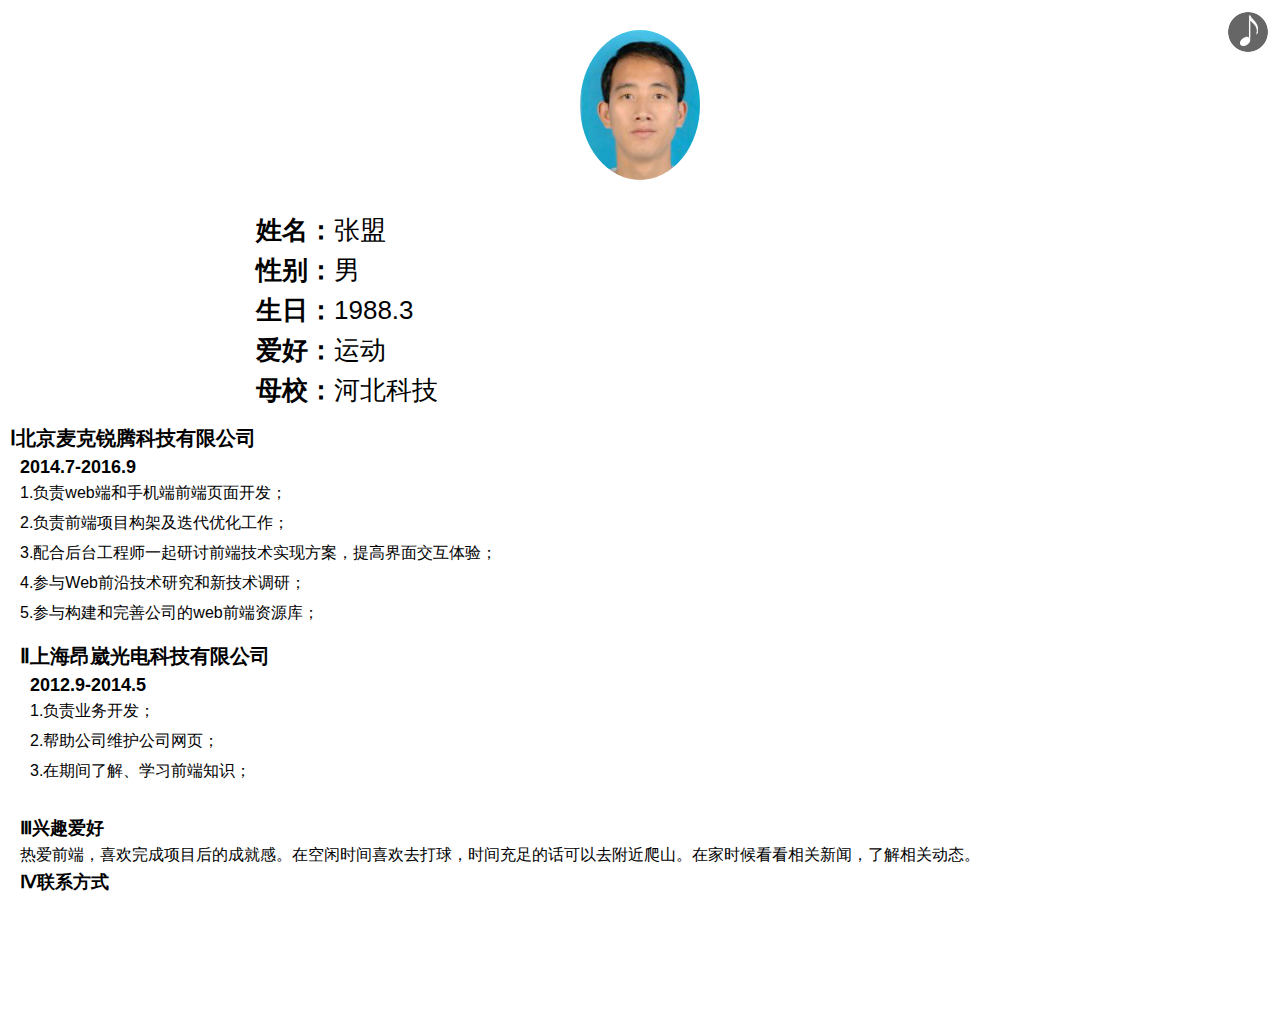
==== index.html @ 0e877795 "m" ====
<!DOCTYPE html>
<html lang="en">
<head>
	<meta charset="UTF-8">
	<meta name="viewport" content="width=device-width, initial-scale=1.0">
	<meta http-equiv="X-UA-Compatible" content="ie=edge">
	<title>微信简历</title>
	<link rel="stylesheet" href="css/swiper-3.3.1.min.css">
	<link rel="stylesheet" href="css/animate.css">
	<link rel="stylesheet" href="css/animate.min.css">
	<style>
	*{margin: 0;padding: 0;}
	ul{list-style: none;}
	html,body{width: 100%;height: 100%;overflow: hidden;}
		body{
			font-family: sans-serif;
			color:#000;
			background-color: #cfc;
			background: url(images/2.jpg) no-repeat;
			background-size: cover;;
		}
		span.music{
			display: block;
			width: 44px;
			height: 44px;
			background-image: url(images/music.png);
			background-repeat: no-repeat;
			position: fixed;
			z-index: 100;
			right:10px;
			top: 10px;
			/*animation:music 1s linear infinite;*/
		}

		.page1 .head{
			display: block;
			width: 120px;
			height: 150px;
			border: none;
			border-radius: 50%;
			background: url(images/1.jpg) no-repeat;
			-webkit-background-size: cover;
			background-size: cover;
			margin: 30px auto;
		}
		 .page1 p{
			font-size: 26px;
			line-height: 40px;
			text-indent: 20%;
		}
		.page1 span{
			font-weight: bold;
		}
		.page2{
			padding: 10px;
		}
		.page2 h3{
			font-size: 20px;
			margin-top: 5px;
			margin-bottom: 5px;
		}
		.page2 h4{
			font-size: 18px;
			text-indent: 10px;
		}
		.page2 p{
			font-size: 16px;
			line-height: 30px;
			text-indent: 10px;
		}
		.page2 .lastp{
			font-size: 15px;
			color:red;
		}

	</style>

</head>
<body>
	<span class="music music-animated animated infinite">
		<audio id="audio1" src="benpao.mp3" autoplay>
		</audio>
	</span>
	<div class="swiper-container">
    <div class="swiper-wrapper">
        <div class="swiper-slide page1">
					<span class="head ani" swiper-animate-effect="lightSpeedIn" swiper-animate-duration="0.5s" swiper-animate-delay="0.3s"></span>
					<p class="ani" swiper-animate-effect="rotateIn" swiper-animate-duration="0.5s" swiper-animate-delay="0.4s"><span>姓名：</span>张盟</p>
					<p class="ani" swiper-animate-effect="fadeInLeft" swiper-animate-duration="0.5s" swiper-animate-delay="0.5s"><span>性别：</span>男</p>
					<p class="ani" swiper-animate-effect="fadeInRight" swiper-animate-duration="0.5s" swiper-animate-delay="0.6s"><span>生日：</span>1988.3</p>
					<p class="ani" swiper-animate-effect="fadeInLeft" swiper-animate-duration="0.5s" swiper-animate-delay="0.7s"><span>爱好：</span>运动</p>
					<p class="ani" swiper-animate-effect="rotateInUpLeft" swiper-animate-duration="0.5s" swiper-animate-delay="0.8s"><span>母校：</span>河北科技</p>
        </div>
        <div class="swiper-slide page2">
					<div >
						<h3 class="ani" swiper-animate-effect="slideInDown" swiper-animate-duration="0.5s" swiper-animate-delay="0.3s">Ⅰ北京麦克锐腾科技有限公司</h3>
						<h4 class="ani" swiper-animate-effect="fadeInLeft" swiper-animate-duration="0.5s" swiper-animate-delay="0.4s">2014.7-2016.9</h4>
						<div class="ani" swiper-animate-effect="zoomIn" swiper-animate-duration="0.5s" swiper-animate-delay="0.5s">
							<p>1.负责web端和手机端前端页面开发；</p>
							<p>2.负责前端项目构架及迭代优化工作；</p>
							<p>3.配合后台工程师一起研讨前端技术实现方案，提高界面交互体验；</p>
							<p>4.参与Web前沿技术研究和新技术调研；</p>
							<p>5.参与构建和完善公司的web前端资源库；</p>
						</div>
					</div>
					<div class="page2">
						<h3 class="ani" swiper-animate-effect="slideInUp" swiper-animate-duration="0.5s" swiper-animate-delay="0.3s">Ⅱ上海昂崴光电科技有限公司</h3>
						<h4 class="ani" swiper-animate-effect="fadeInRight" swiper-animate-duration="0.5s" swiper-animate-delay="0.4s">2012.9-2014.5</h4>
						<div class="ani" swiper-animate-effect="zoomIn" swiper-animate-duration="0.5s" swiper-animate-delay="0.5s">
							<p>1.负责业务开发；</p>
							<p>2.帮助公司维护公司网页；</p>
							<p>3.在期间了解、学习前端知识；</p>
						</div>
					</div>
        </div>
        <div class="swiper-slide page2">
					<h4 class="ani" swiper-animate-effect="rotateInDownLeft" swiper-animate-duration="0.5s" swiper-animate-delay="0.3s">Ⅲ兴趣爱好</h4>
					<p class="ani" swiper-animate-effect="fadeInRight" swiper-animate-duration="0.5s" swiper-animate-delay="0.3s">
						热爱前端，喜欢完成项目后的成就感。在空闲时间喜欢去打球，时间充足的话可以去附近爬山。在家时候看看相关新闻，了解相关动态。
					</p>
					<h4 class="ani" swiper-animate-effect="rotateInDownRight" swiper-animate-duration="0.5s" swiper-animate-delay="0.5s">Ⅳ联系方式</h4>
					<div class="ani" swiper-animate-effect="fadeInLeft" swiper-animate-duration="0.5s" swiper-animate-delay="0.5s">
						<p><b>Tel:</b>15710908002</p>
						<p><b>E-mail:</b>1550685677@qq.com</p>
						<p><b>AboutMe:</b><br><span class="lastp">https://zhangmeng000.github.io/zhangmeng</span></p>
					</div>
        </div>
    </div>
    <!-- 如果需要分页器 -->
    <div class="swiper-pagination"></div>
</div>
	<script type="text/javascript" src="js/zepto.min.js"></script>
	<script type="text/javascript" src="js/touch-0.2.14.min.js"></script>
	<script type="text/javascript" src="js/music.js"></script>
	<script src="js/swiper-3.3.1.min.js"></script>
	<script src="js/swiper.animate1.0.2.min.js"></script>
	<script>
  var mySwiper = new Swiper ('.swiper-container', {
		direction: 'vertical',
    loop: true,
		pagination: '.swiper-pagination',
	  onInit: function(swiper){ //Swiper2.x的初始化是onFirstInit
	    swiperAnimateCache(swiper); //隐藏动画元素
	    swiperAnimate(swiper); //初始化完成开始动画
	  },
	  onSlideChangeEnd: function(swiper){
	    swiperAnimate(swiper); //每个slide切换结束时也运行当前slide动画
	  }
	  })
  </script>
</body>
</html>
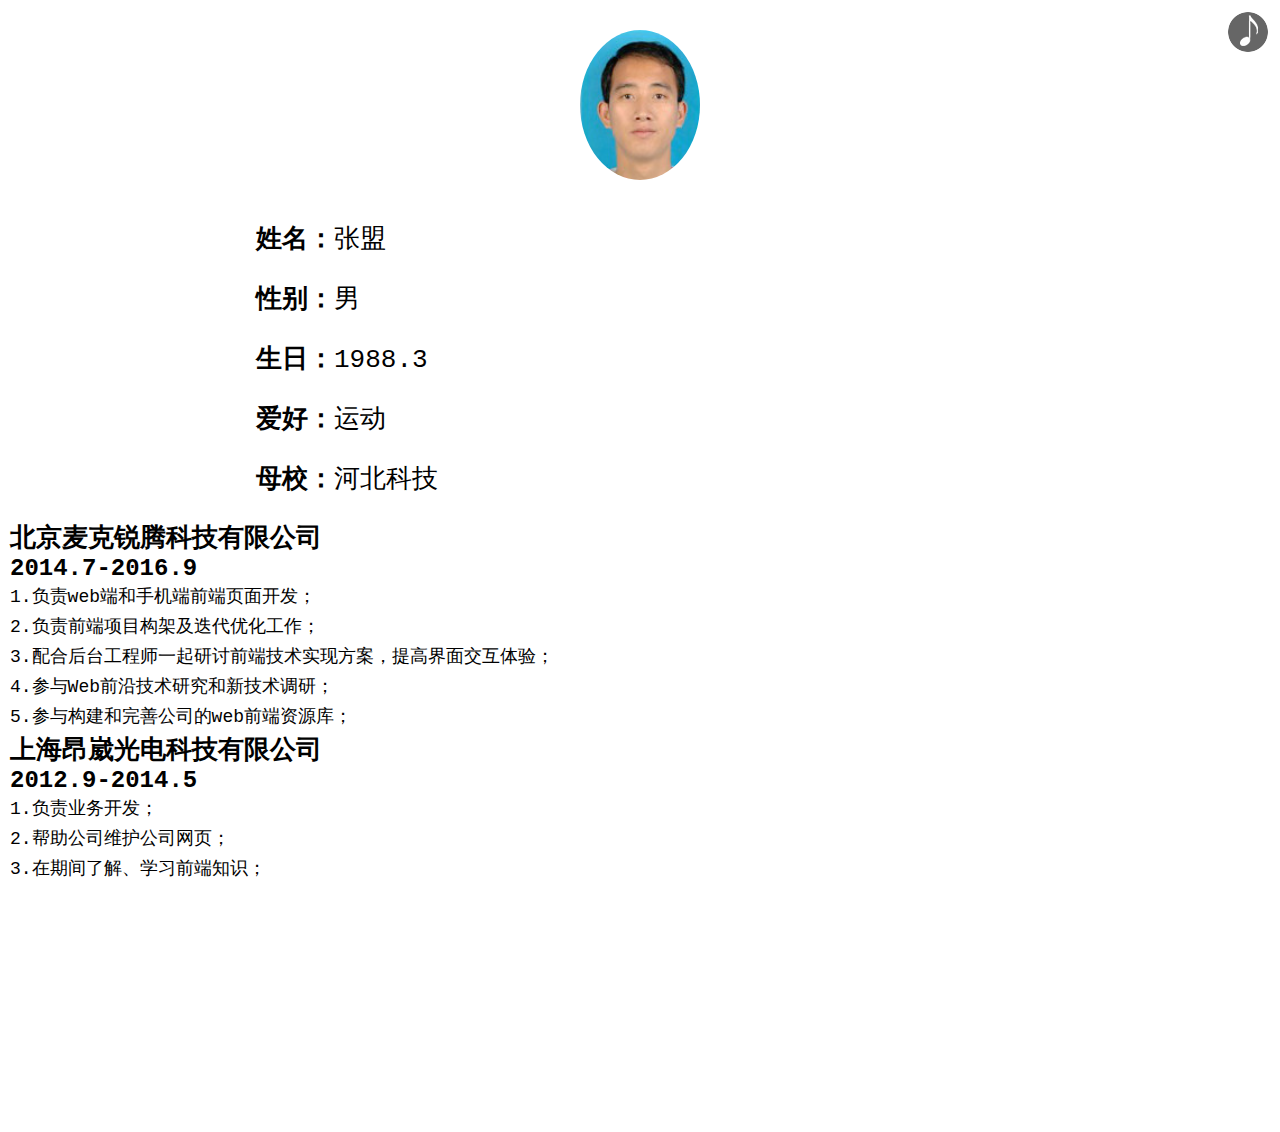
==== commit 28db320f: "jl" ====
--- a/index.html
+++ b/index.html
@@ -13,10 +13,10 @@
 	ul{list-style: none;}
 	html,body{width: 100%;height: 100%;overflow: hidden;}
 		body{
-			font-family: sans-serif;
+			font-family: monospace;
 			color:#000;
 			background-color: #cfc;
-			background: url(images/2.jpg) no-repeat;
+			background: url(http://v1.qzone.cc/skin/201608/25/17/44/57bebe09e198d021.jpg%21600x600.jpg) no-repeat;
 			background-size: cover;;
 		}
 		span.music{
@@ -45,7 +45,7 @@
 		}
 		 .page1 p{
 			font-size: 26px;
-			line-height: 40px;
+			line-height: 60px;
 			text-indent: 20%;
 		}
 		.page1 span{
@@ -55,24 +55,26 @@
 			padding: 10px;
 		}
 		.page2 h3{
-			font-size: 20px;
-			margin-top: 5px;
-			margin-bottom: 5px;
+			font-size: 26px;
 		}
 		.page2 h4{
-			font-size: 18px;
-			text-indent: 10px;
+			font-size: 24px;
 		}
 		.page2 p{
-			font-size: 16px;
+			font-size: 18px;
 			line-height: 30px;
-			text-indent: 10px;
 		}
 		.page2 .lastp{
-			font-size: 15px;
+			font-size: 12px;
 			color:red;
 		}
-
+		.swiper-slide{
+			/*background-image: url(http://img.25pp.com/uploadfile/youxi/images/2015/0802/20150802025857984.jpeg);*/
+			/*background-image: url(http://images.shejidaren.com/wp-content/uploads/2013/11/031814qyS.jpg);
+			background-repeat: no-repeat;
+			background-size: cover;
+			background-position: center;*/
+		}
 	</style>
 
 </head>
@@ -93,32 +95,32 @@
         </div>
         <div class="swiper-slide page2">
 					<div >
-						<h3 class="ani" swiper-animate-effect="slideInDown" swiper-animate-duration="0.5s" swiper-animate-delay="0.3s">Ⅰ北京麦克锐腾科技有限公司</h3>
+						<h3 class="ani" swiper-animate-effect="slideInDown" swiper-animate-duration="0.5s" swiper-animate-delay="0.3s">北京麦克锐腾科技有限公司</h3>
 						<h4 class="ani" swiper-animate-effect="fadeInLeft" swiper-animate-duration="0.5s" swiper-animate-delay="0.4s">2014.7-2016.9</h4>
-						<div class="ani" swiper-animate-effect="zoomIn" swiper-animate-duration="0.5s" swiper-animate-delay="0.5s">
-							<p>1.负责web端和手机端前端页面开发；</p>
-							<p>2.负责前端项目构架及迭代优化工作；</p>
-							<p>3.配合后台工程师一起研讨前端技术实现方案，提高界面交互体验；</p>
-							<p>4.参与Web前沿技术研究和新技术调研；</p>
-							<p>5.参与构建和完善公司的web前端资源库；</p>
-						</div>
+						<p class="ani" swiper-animate-effect="zoomIn" swiper-animate-duration="0.5s" swiper-animate-delay="0.5s">
+							1.负责web端和手机端前端页面开发；<br>
+							2.负责前端项目构架及迭代优化工作；<br>
+							3.配合后台工程师一起研讨前端技术实现方案，提高界面交互体验；<br>
+							4.参与Web前沿技术研究和新技术调研；<br>
+							5.参与构建和完善公司的web前端资源库；
+						</p>
 					</div>
-					<div class="page2">
-						<h3 class="ani" swiper-animate-effect="slideInUp" swiper-animate-duration="0.5s" swiper-animate-delay="0.3s">Ⅱ上海昂崴光电科技有限公司</h3>
+					<div>
+						<h3 class="ani" swiper-animate-effect="slideInUp" swiper-animate-duration="0.5s" swiper-animate-delay="0.3s">上海昂崴光电科技有限公司</h3>
 						<h4 class="ani" swiper-animate-effect="fadeInRight" swiper-animate-duration="0.5s" swiper-animate-delay="0.4s">2012.9-2014.5</h4>
-						<div class="ani" swiper-animate-effect="zoomIn" swiper-animate-duration="0.5s" swiper-animate-delay="0.5s">
-							<p>1.负责业务开发；</p>
-							<p>2.帮助公司维护公司网页；</p>
-							<p>3.在期间了解、学习前端知识；</p>
-						</div>
+						<p class="ani" swiper-animate-effect="zoomIn" swiper-animate-duration="0.5s" swiper-animate-delay="0.5s">
+							1.负责业务开发；<br>
+							2.帮助公司维护公司网页；<br>
+							3.在期间了解、学习前端知识；
+						</p>
 					</div>
         </div>
         <div class="swiper-slide page2">
-					<h4 class="ani" swiper-animate-effect="rotateInDownLeft" swiper-animate-duration="0.5s" swiper-animate-delay="0.3s">Ⅲ兴趣爱好</h4>
+					<h4 class="ani" swiper-animate-effect="rotateInDownLeft" swiper-animate-duration="0.5s" swiper-animate-delay="0.3s">兴趣爱好</h4>
 					<p class="ani" swiper-animate-effect="fadeInRight" swiper-animate-duration="0.5s" swiper-animate-delay="0.3s">
 						热爱前端，喜欢完成项目后的成就感。在空闲时间喜欢去打球，时间充足的话可以去附近爬山。在家时候看看相关新闻，了解相关动态。
 					</p>
-					<h4 class="ani" swiper-animate-effect="rotateInDownRight" swiper-animate-duration="0.5s" swiper-animate-delay="0.5s">Ⅳ联系方式</h4>
+					<h4 class="ani" swiper-animate-effect="rotateInDownRight" swiper-animate-duration="0.5s" swiper-animate-delay="0.5s">联系方式</h4>
 					<div class="ani" swiper-animate-effect="fadeInLeft" swiper-animate-duration="0.5s" swiper-animate-delay="0.5s">
 						<p><b>Tel:</b>15710908002</p>
 						<p><b>E-mail:</b>1550685677@qq.com</p>
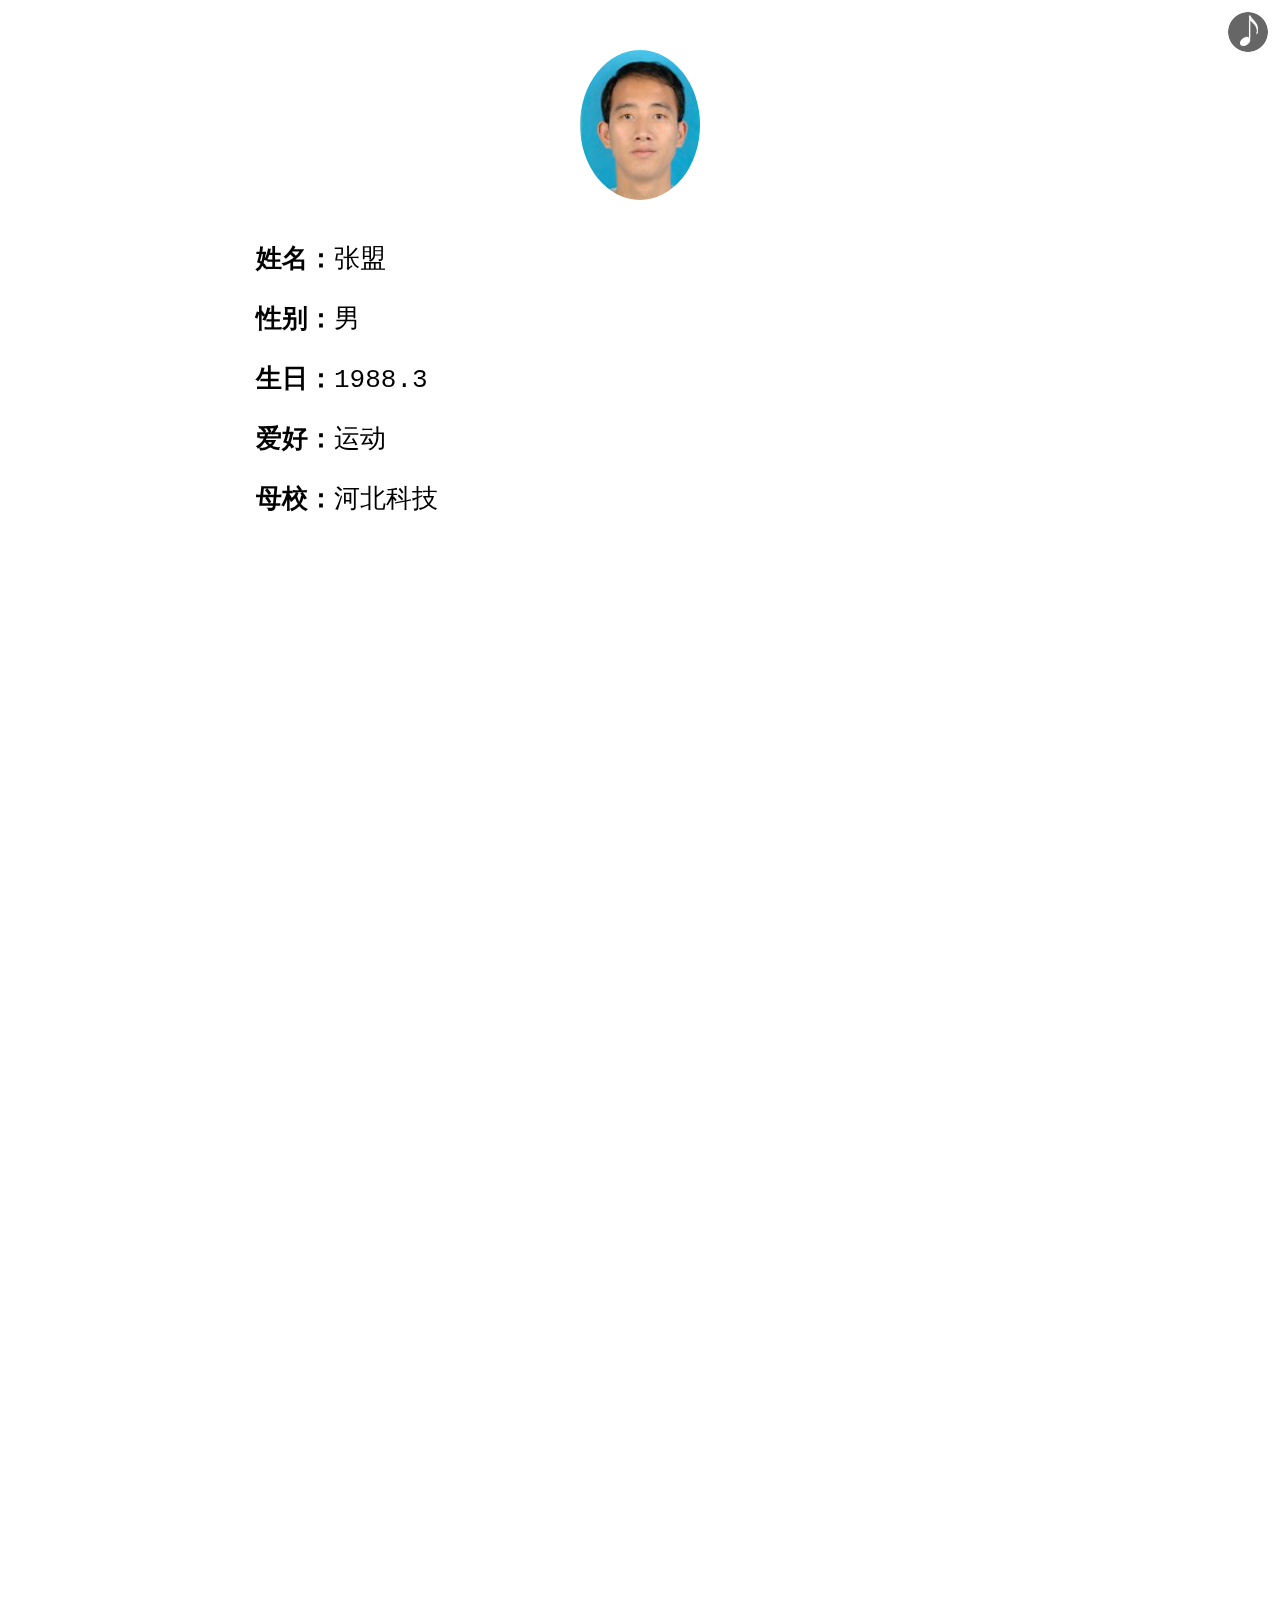
==== commit f8041407: "aa" ====
--- a/index.html
+++ b/index.html
@@ -68,13 +68,7 @@
 			font-size: 12px;
 			color:red;
 		}
-		.swiper-slide{
-			/*background-image: url(http://img.25pp.com/uploadfile/youxi/images/2015/0802/20150802025857984.jpeg);*/
-			/*background-image: url(http://images.shejidaren.com/wp-content/uploads/2013/11/031814qyS.jpg);
-			background-repeat: no-repeat;
-			background-size: cover;
-			background-position: center;*/
-		}
+		
 	</style>
 
 </head>
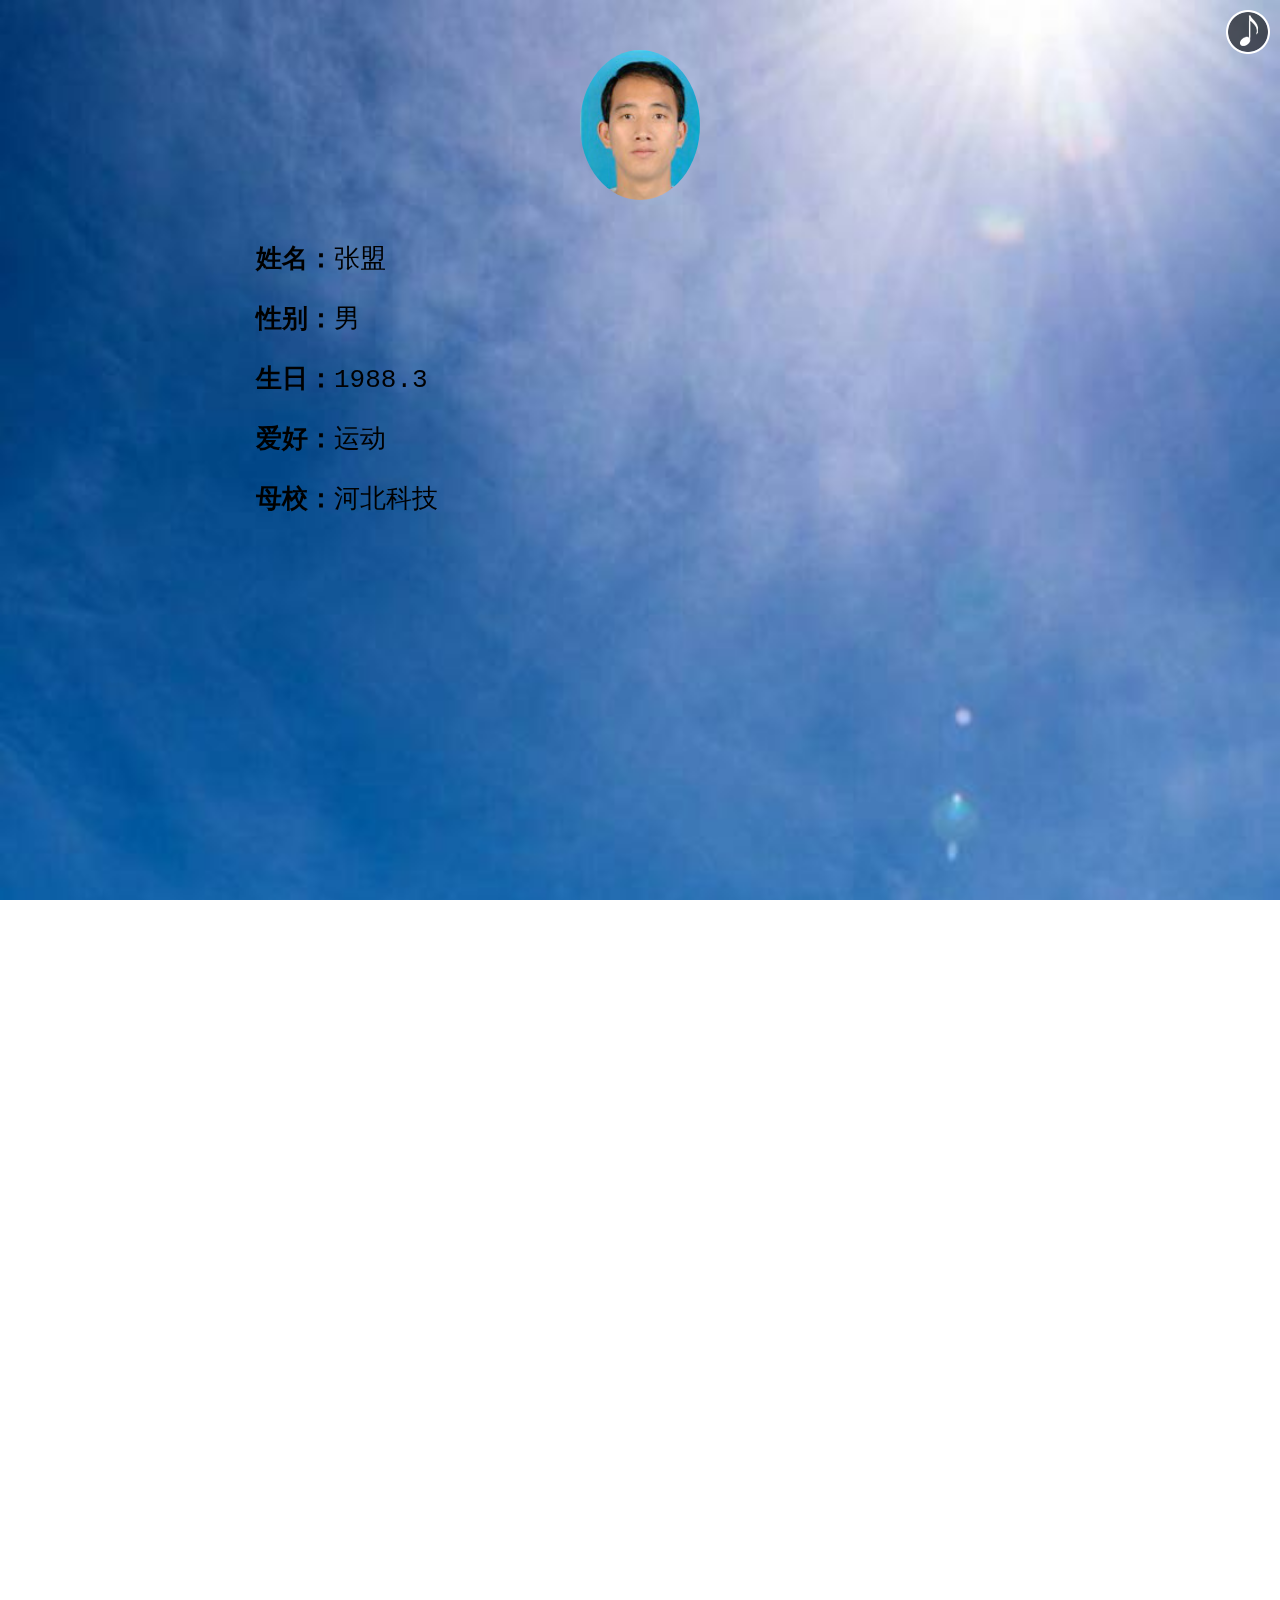
==== commit a805b2cb: "g" ====
--- a/index.html
+++ b/index.html
@@ -16,7 +16,7 @@
 			font-family: monospace;
 			color:#000;
 			background-color: #cfc;
-			background: url(http://v1.qzone.cc/skin/201608/25/17/44/57bebe09e198d021.jpg%21600x600.jpg) no-repeat;
+			background: url(images/2.jpg) no-repeat;
 			background-size: cover;;
 		}
 		span.music{
@@ -68,7 +68,7 @@
 			font-size: 12px;
 			color:red;
 		}
-		
+
 	</style>
 
 </head>
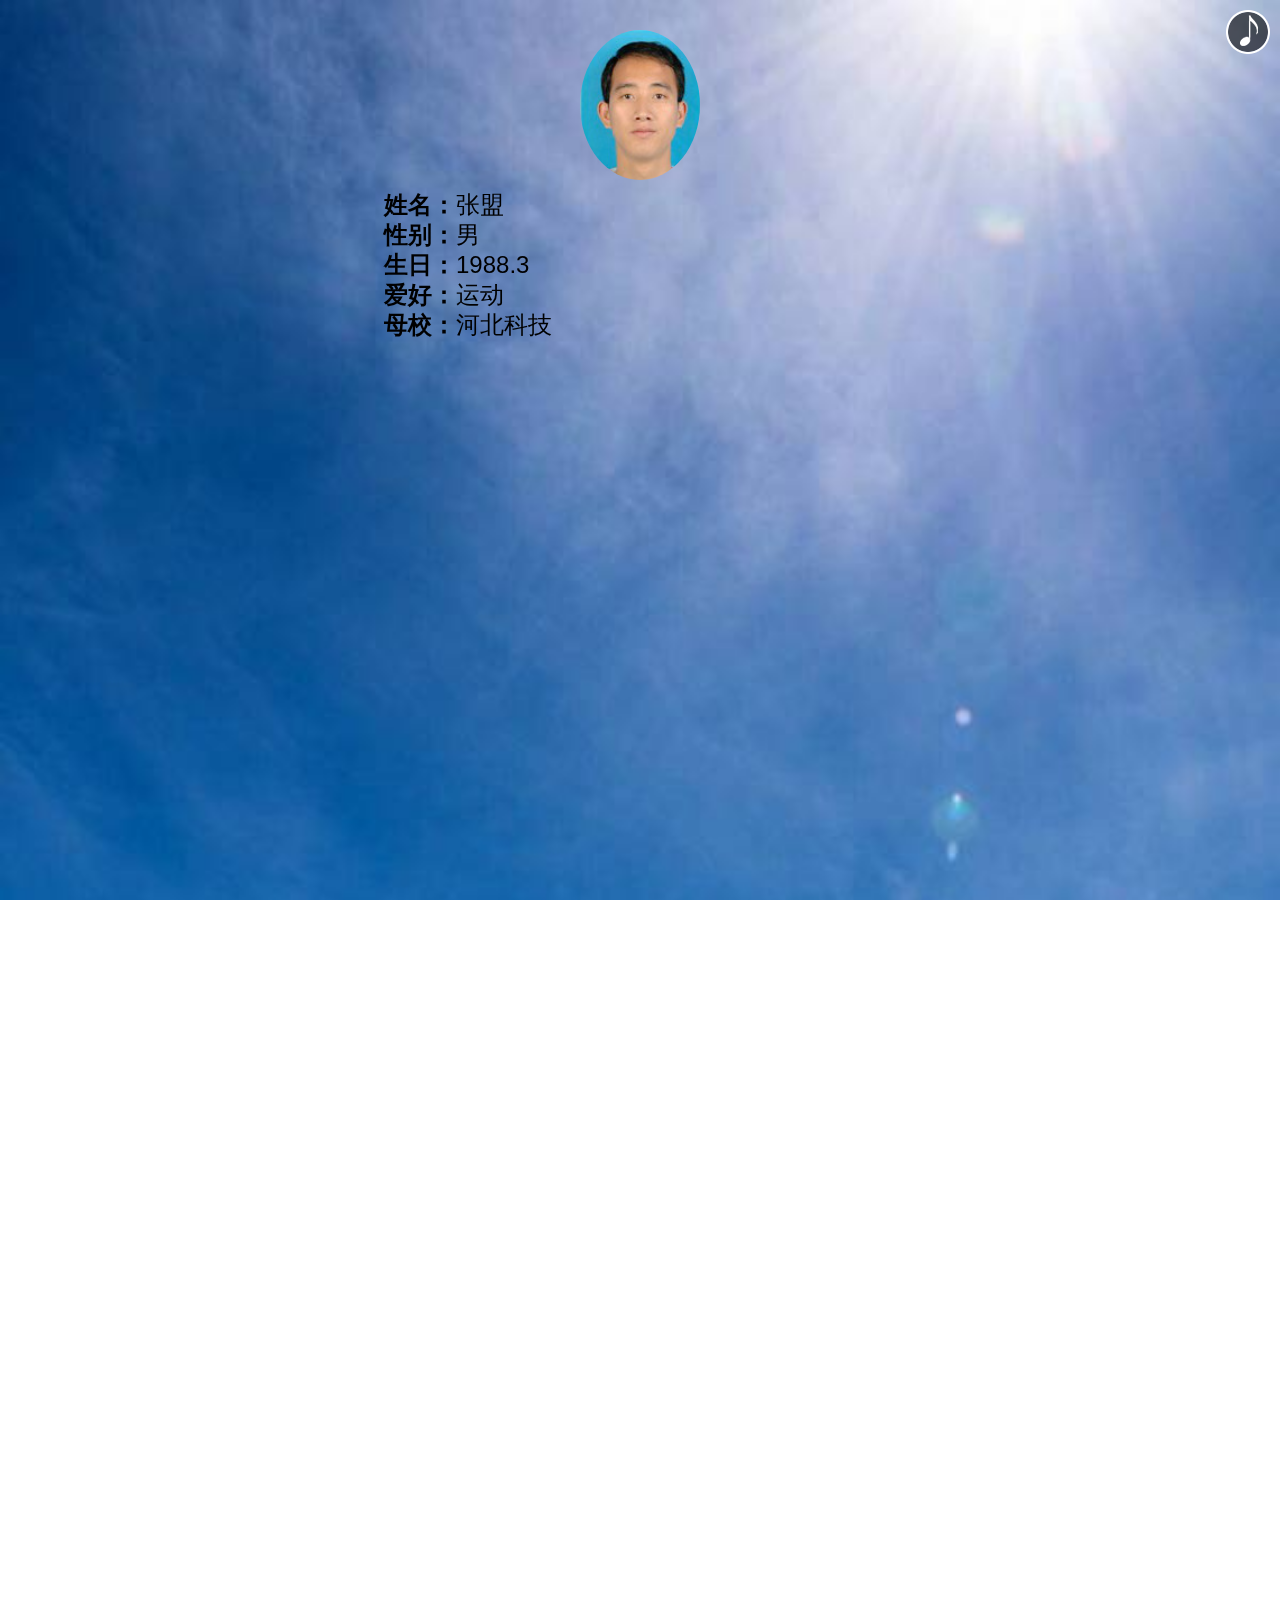
==== commit 344fa249: "m" ====
--- a/index.html
+++ b/index.html
@@ -13,7 +13,7 @@
 	ul{list-style: none;}
 	html,body{width: 100%;height: 100%;overflow: hidden;}
 		body{
-			font-family: monospace;
+			font-family: sans-serif;
 			color:#000;
 			background-color: #cfc;
 			background: url(images/2.jpg) no-repeat;
@@ -41,12 +41,12 @@
 			background: url(images/1.jpg) no-repeat;
 			-webkit-background-size: cover;
 			background-size: cover;
-			margin: 30px auto;
+			margin: 10px auto;
 		}
 		 .page1 p{
-			font-size: 26px;
-			line-height: 60px;
-			text-indent: 20%;
+			font-size: 24px;
+			line-height: 30px;
+			text-indent: 30%;
 		}
 		.page1 span{
 			font-weight: bold;
@@ -55,17 +55,21 @@
 			padding: 10px;
 		}
 		.page2 h3{
-			font-size: 26px;
+			font-size: 20px;
+			margin-top: 5px;
+			margin-bottom: 5px;
 		}
 		.page2 h4{
-			font-size: 24px;
+			font-size: 18px;
+			text-indent: 10px;
 		}
 		.page2 p{
-			font-size: 18px;
+			font-size: 16px;
 			line-height: 30px;
+			text-indent: 10px;
 		}
 		.page2 .lastp{
-			font-size: 12px;
+			font-size: 15px;
 			color:red;
 		}
 
@@ -89,32 +93,32 @@
         </div>
         <div class="swiper-slide page2">
 					<div >
-						<h3 class="ani" swiper-animate-effect="slideInDown" swiper-animate-duration="0.5s" swiper-animate-delay="0.3s">北京麦克锐腾科技有限公司</h3>
+						<h3 class="ani" swiper-animate-effect="slideInDown" swiper-animate-duration="0.5s" swiper-animate-delay="0.3s">Ⅰ北京麦克锐腾科技有限公司</h3>
 						<h4 class="ani" swiper-animate-effect="fadeInLeft" swiper-animate-duration="0.5s" swiper-animate-delay="0.4s">2014.7-2016.9</h4>
-						<p class="ani" swiper-animate-effect="zoomIn" swiper-animate-duration="0.5s" swiper-animate-delay="0.5s">
-							1.负责web端和手机端前端页面开发；<br>
-							2.负责前端项目构架及迭代优化工作；<br>
-							3.配合后台工程师一起研讨前端技术实现方案，提高界面交互体验；<br>
-							4.参与Web前沿技术研究和新技术调研；<br>
-							5.参与构建和完善公司的web前端资源库；
-						</p>
+						<div class="ani" swiper-animate-effect="zoomIn" swiper-animate-duration="0.5s" swiper-animate-delay="0.5s">
+							<p>1.负责web端和手机端前端页面开发；</p>
+							<p>2.负责前端项目构架及迭代优化工作；</p>
+							<p>3.配合后台工程师一起研讨前端技术实现方案，提高界面交互体验；</p>
+							<p>4.参与Web前沿技术研究和新技术调研；</p>
+							<p>5.参与构建和完善公司的web前端资源库；</p>
+						</div>
 					</div>
-					<div>
-						<h3 class="ani" swiper-animate-effect="slideInUp" swiper-animate-duration="0.5s" swiper-animate-delay="0.3s">上海昂崴光电科技有限公司</h3>
+					<div class="page2">
+						<h3 class="ani" swiper-animate-effect="slideInUp" swiper-animate-duration="0.5s" swiper-animate-delay="0.3s">Ⅱ上海昂崴光电科技有限公司</h3>
 						<h4 class="ani" swiper-animate-effect="fadeInRight" swiper-animate-duration="0.5s" swiper-animate-delay="0.4s">2012.9-2014.5</h4>
-						<p class="ani" swiper-animate-effect="zoomIn" swiper-animate-duration="0.5s" swiper-animate-delay="0.5s">
-							1.负责业务开发；<br>
-							2.帮助公司维护公司网页；<br>
-							3.在期间了解、学习前端知识；
-						</p>
+						<div class="ani" swiper-animate-effect="zoomIn" swiper-animate-duration="0.5s" swiper-animate-delay="0.5s">
+							<p>1.负责业务开发；</p>
+							<p>2.帮助公司维护公司网页；</p>
+							<p>3.在期间了解、学习前端知识；</p>
+						</div>
 					</div>
         </div>
         <div class="swiper-slide page2">
-					<h4 class="ani" swiper-animate-effect="rotateInDownLeft" swiper-animate-duration="0.5s" swiper-animate-delay="0.3s">兴趣爱好</h4>
+					<h4 class="ani" swiper-animate-effect="rotateInDownLeft" swiper-animate-duration="0.5s" swiper-animate-delay="0.3s">Ⅲ兴趣爱好</h4>
 					<p class="ani" swiper-animate-effect="fadeInRight" swiper-animate-duration="0.5s" swiper-animate-delay="0.3s">
 						热爱前端，喜欢完成项目后的成就感。在空闲时间喜欢去打球，时间充足的话可以去附近爬山。在家时候看看相关新闻，了解相关动态。
 					</p>
-					<h4 class="ani" swiper-animate-effect="rotateInDownRight" swiper-animate-duration="0.5s" swiper-animate-delay="0.5s">联系方式</h4>
+					<h4 class="ani" swiper-animate-effect="rotateInDownRight" swiper-animate-duration="0.5s" swiper-animate-delay="0.5s">Ⅳ联系方式</h4>
 					<div class="ani" swiper-animate-effect="fadeInLeft" swiper-animate-duration="0.5s" swiper-animate-delay="0.5s">
 						<p><b>Tel:</b>15710908002</p>
 						<p><b>E-mail:</b>1550685677@qq.com</p>
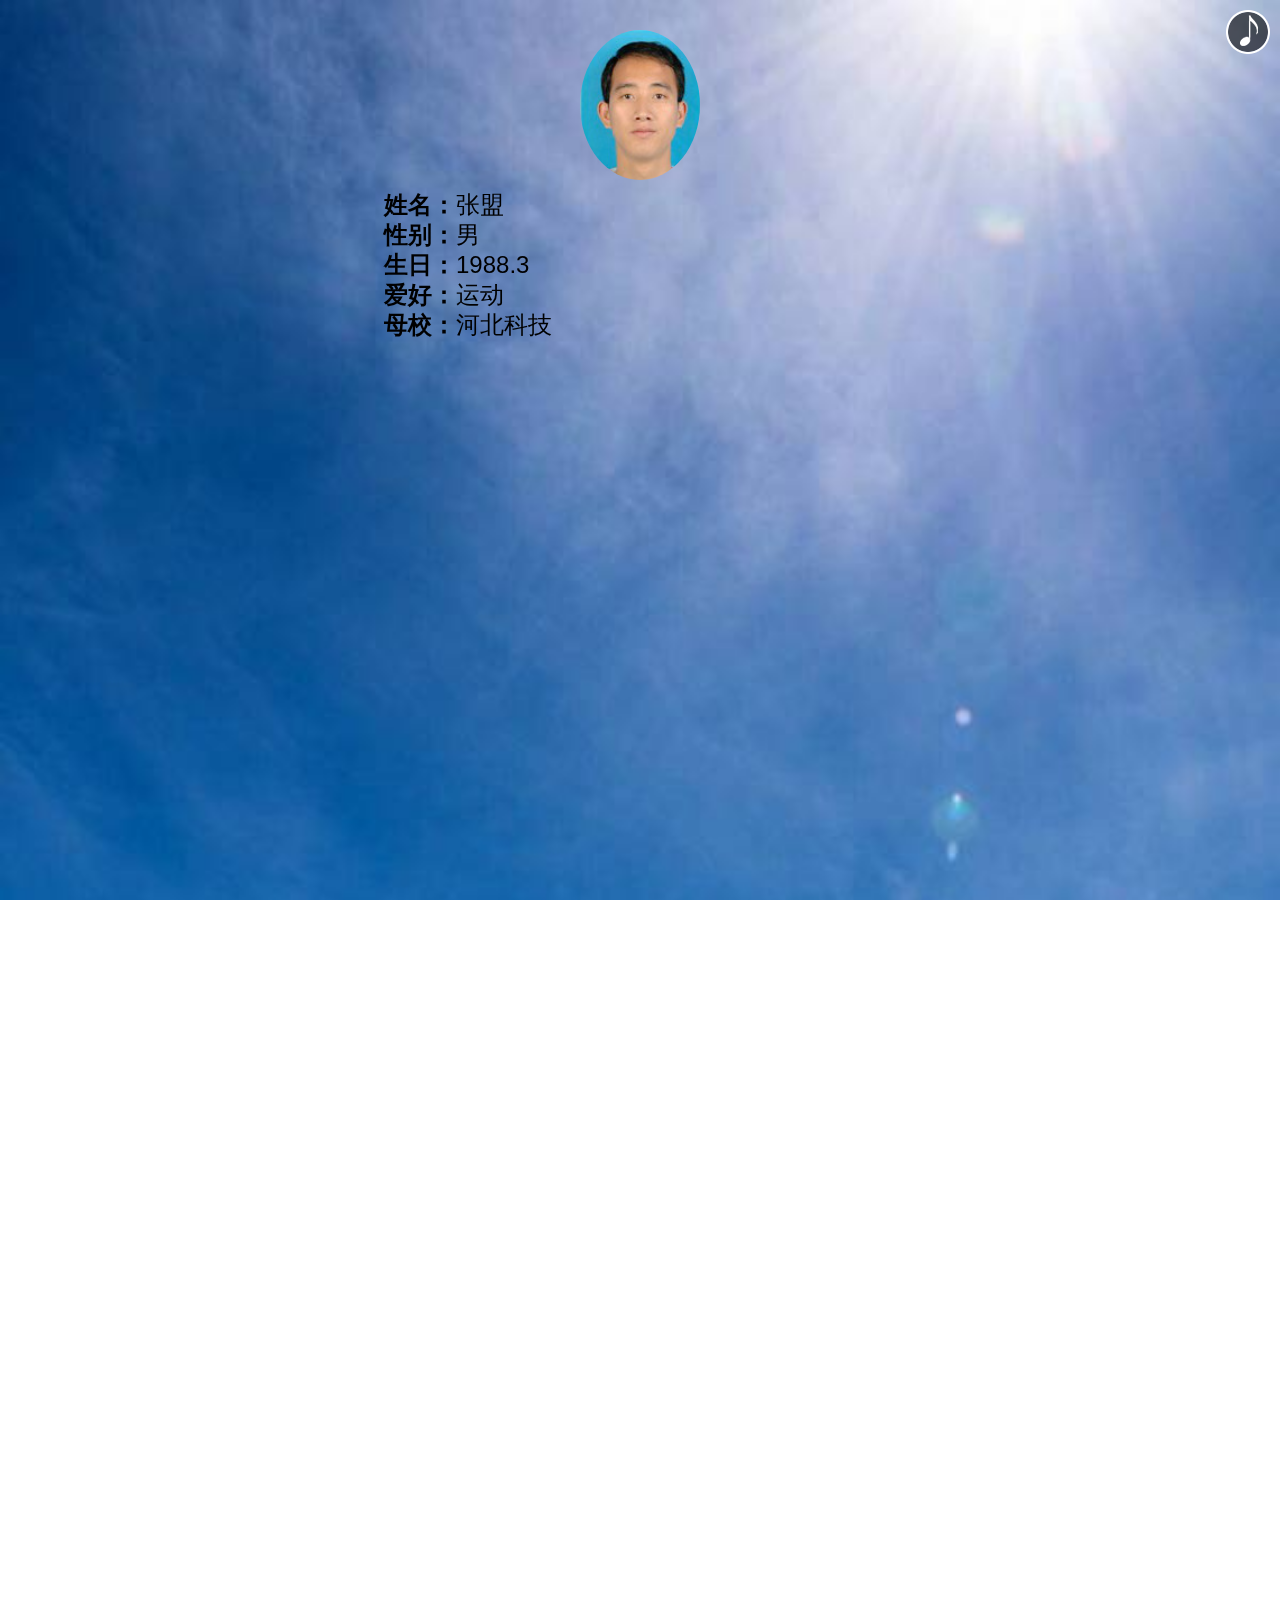
==== commit 68f6d5db: "a" ====
--- a/index.html
+++ b/index.html
@@ -55,21 +55,21 @@
 			padding: 10px;
 		}
 		.page2 h3{
-			font-size: 20px;
+			font-size: 18px;
 			margin-top: 5px;
 			margin-bottom: 5px;
 		}
 		.page2 h4{
-			font-size: 18px;
+			font-size: 16px;
 			text-indent: 10px;
 		}
 		.page2 p{
-			font-size: 16px;
-			line-height: 30px;
+			font-size: 14px;
+			line-height: 20px;
 			text-indent: 10px;
 		}
 		.page2 .lastp{
-			font-size: 15px;
+			font-size: 14px;
 			color:red;
 		}
 
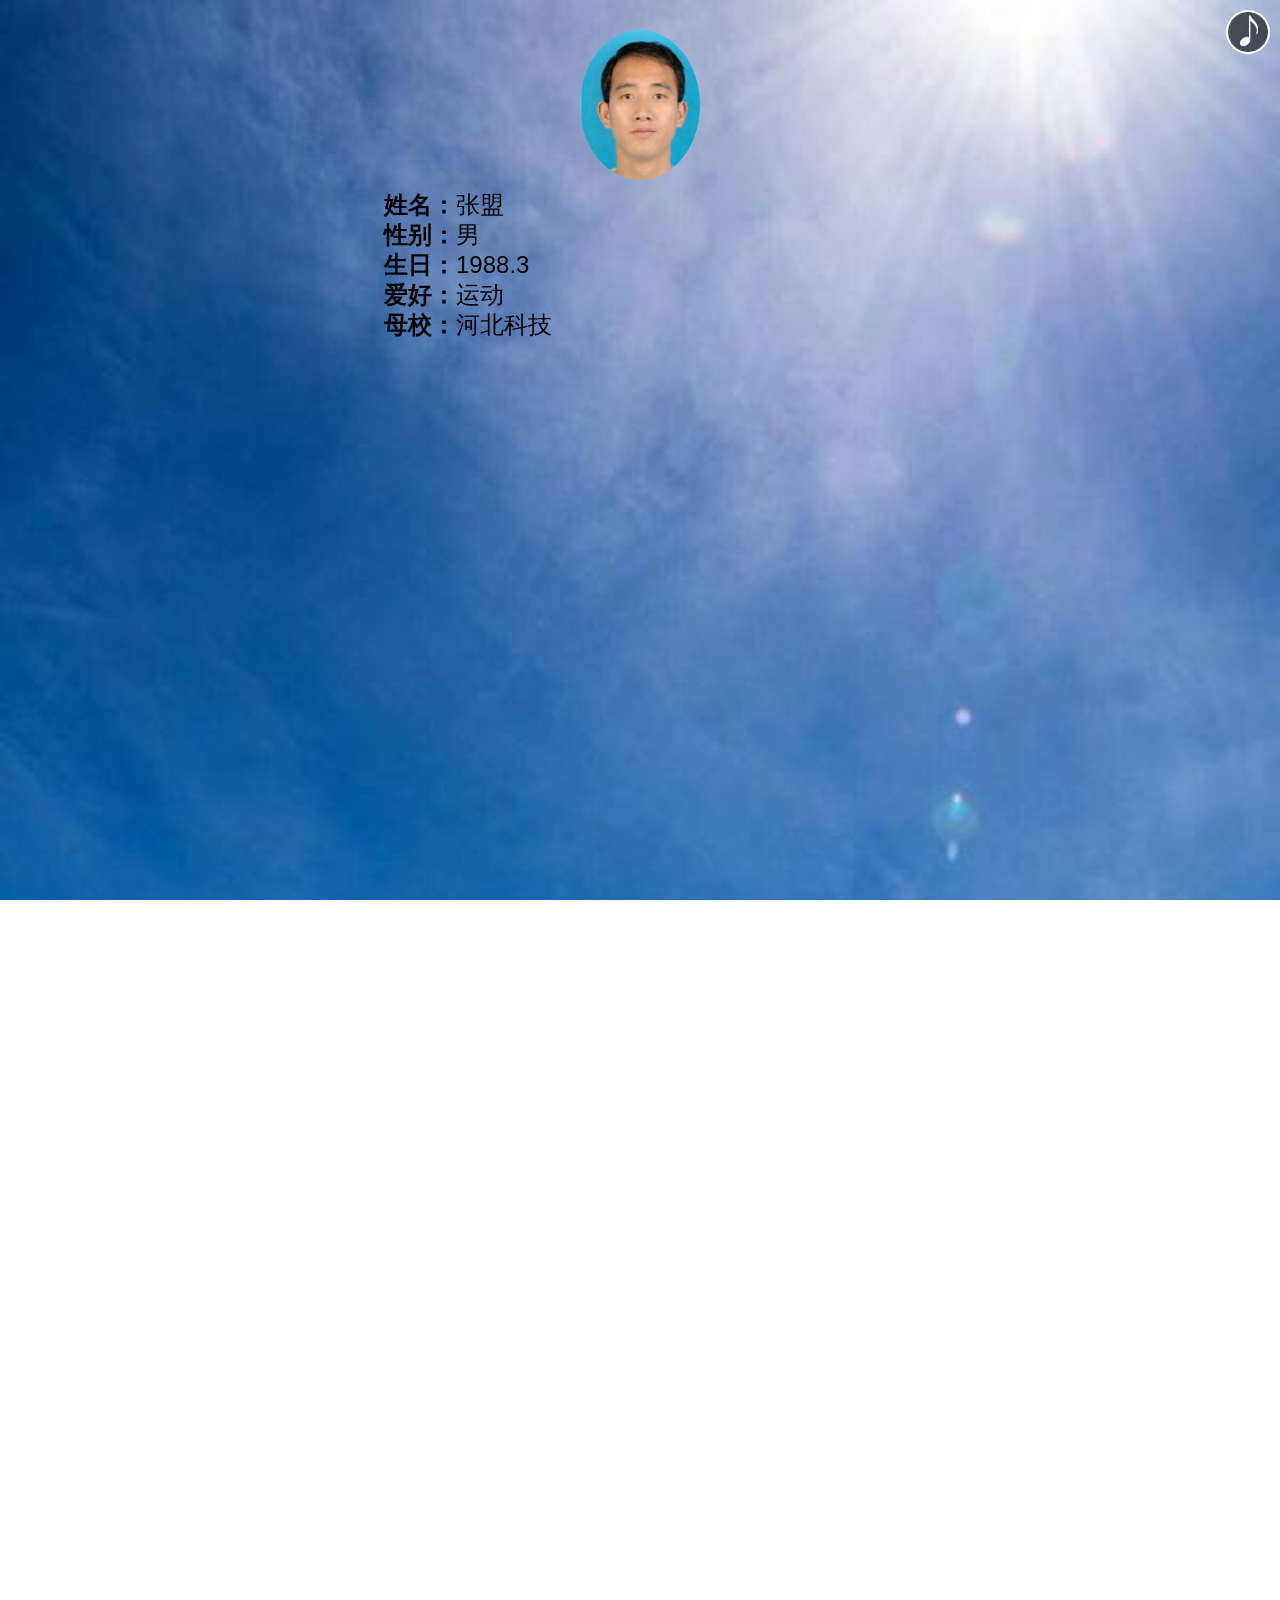
==== commit 55a39718: "a" ====
--- a/index.html
+++ b/index.html
@@ -98,7 +98,7 @@
 						<div class="ani" swiper-animate-effect="zoomIn" swiper-animate-duration="0.5s" swiper-animate-delay="0.5s">
 							<p>1.负责web端和手机端前端页面开发；</p>
 							<p>2.负责前端项目构架及迭代优化工作；</p>
-							<p>3.配合后台工程师一起研讨前端技术实现方案，提高界面交互体验；</p>
+							<p>3.配合后台工程师一起研讨前端技术实现方案，<br>提高界面交互体验；</p>
 							<p>4.参与Web前沿技术研究和新技术调研；</p>
 							<p>5.参与构建和完善公司的web前端资源库；</p>
 						</div>
@@ -116,7 +116,7 @@
         <div class="swiper-slide page2">
 					<h4 class="ani" swiper-animate-effect="rotateInDownLeft" swiper-animate-duration="0.5s" swiper-animate-delay="0.3s">Ⅲ兴趣爱好</h4>
 					<p class="ani" swiper-animate-effect="fadeInRight" swiper-animate-duration="0.5s" swiper-animate-delay="0.3s">
-						热爱前端，喜欢完成项目后的成就感。在空闲时间喜欢去打球，时间充足的话可以去附近爬山。在家时候看看相关新闻，了解相关动态。
+						热爱前端，喜欢完成项目后的成就感。在空闲<br>时间喜欢去打球，时间充足的话可以去附近爬山。在家时候看看相关新闻，了解相关动态。
 					</p>
 					<h4 class="ani" swiper-animate-effect="rotateInDownRight" swiper-animate-duration="0.5s" swiper-animate-delay="0.5s">Ⅳ联系方式</h4>
 					<div class="ani" swiper-animate-effect="fadeInLeft" swiper-animate-duration="0.5s" swiper-animate-delay="0.5s">
